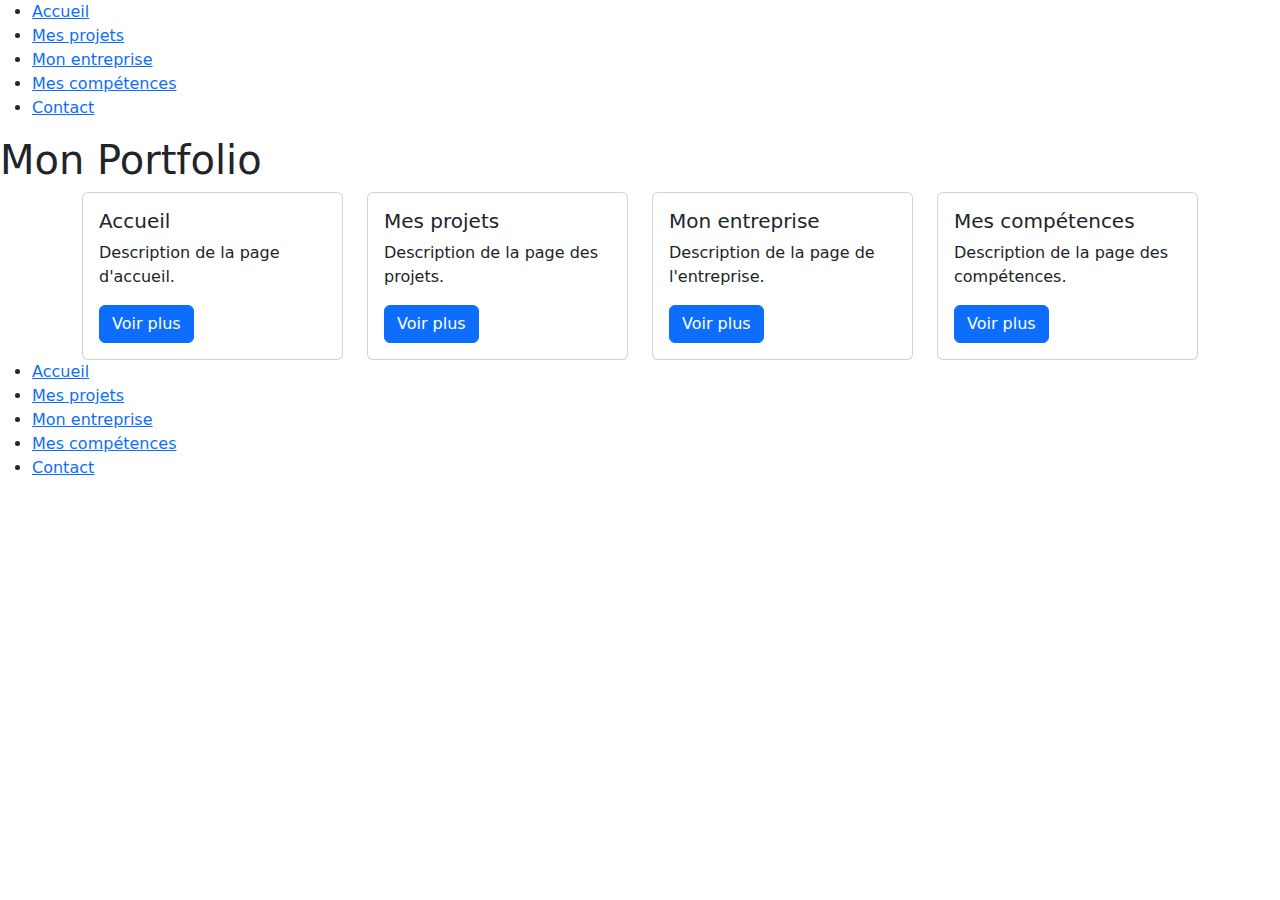
==== index.html @ 0dbc4275 "tentative publication" ====
<!DOCTYPE html>
<html lang="fr">
<head>
    <meta charset="UTF-8">
    <meta name="viewport" content="width=device-width, initial-scale=1.0">
    <link rel="stylesheet" href="../CSS/styles.css">
    <title>Mon Portfolio</title>
    <link href="https://stackpath.bootstrapcdn.com/bootstrap/5.0.0-beta3/css/bootstrap.min.css" rel="stylesheet">
</head>
<body>
    <header>
        <nav>
            <ul>
                <li><a href="index.html">Accueil</a></li>
                <li><a href="projets.html">Mes projets</a></li>
                <li><a href="entreprise.html">Mon entreprise</a></li>
                <li><a href="competences.html">Mes compétences</a></li>
                <li><a href="contact.html">Contact</a></li>
            </ul>
        </nav>
    </header>
    <main>
        <h1>Mon Portfolio</h1>
        <div class="container">
            <div class="row">
                <div class="col-md-6 col-lg-3">
                    <div class="card">
                        <div class="card-body">
                            <h5 class="card-title">Accueil</h5>
                            <p class="card-text">Description de la page d'accueil.</p>
                            <a href="index.html" class="btn btn-primary">Voir plus</a>
                        </div>
                    </div>
                </div>
                <div class="col-md-6 col-lg-3">
                    <div class="card">
                        <div class="card-body">
                            <h5 class="card-title">Mes projets</h5>
                            <p class="card-text">Description de la page des projets.</p>
                            <a href="projets.html" class="btn btn-primary">Voir plus</a>
                        </div>
                    </div>
                </div>
                <div class="col-md-6 col-lg-3">
                    <div class="card">
                        <div class="card-body">
                            <h5 class="card-title">Mon entreprise</h5>
                            <p class="card-text">Description de la page de l'entreprise.</p>
                            <a href="entreprise.html" class="btn btn-primary">Voir plus</a>
                        </div>
                    </div>
                </div>
                <div class="col-md-6 col-lg-3">
                    <div class="card">
                        <div class="card-body">
                            <h5 class="card-title">Mes compétences</h5>
                            <p class="card-text">Description de la page des compétences.</p>
                            <a href="competences.html" class="btn btn-primary">Voir plus</a>
                        </div>
                    </div>
                </div>
            </div>
        </div>
    </main>
    <footer>
        <nav>
            <ul>
                <li><a href="index.html">Accueil</a></li>
                <li><a href="projets.html">Mes projets</a></li>
                <li><a href="entreprise.html">Mon entreprise</a></li>
                <li><a href="competences.html">Mes compétences</a></li>
                <li><a href="contact.html">Contact</a></li>
            </ul>
        </nav>
    </footer>
    <!-- Ajout de Bootstrap 5.0 JS -->
    <script src="https://stackpath.bootstrapcdn.com/bootstrap/5.0.0-beta3/js/bootstrap.bundle.min.js"></script>
</body>
</html>
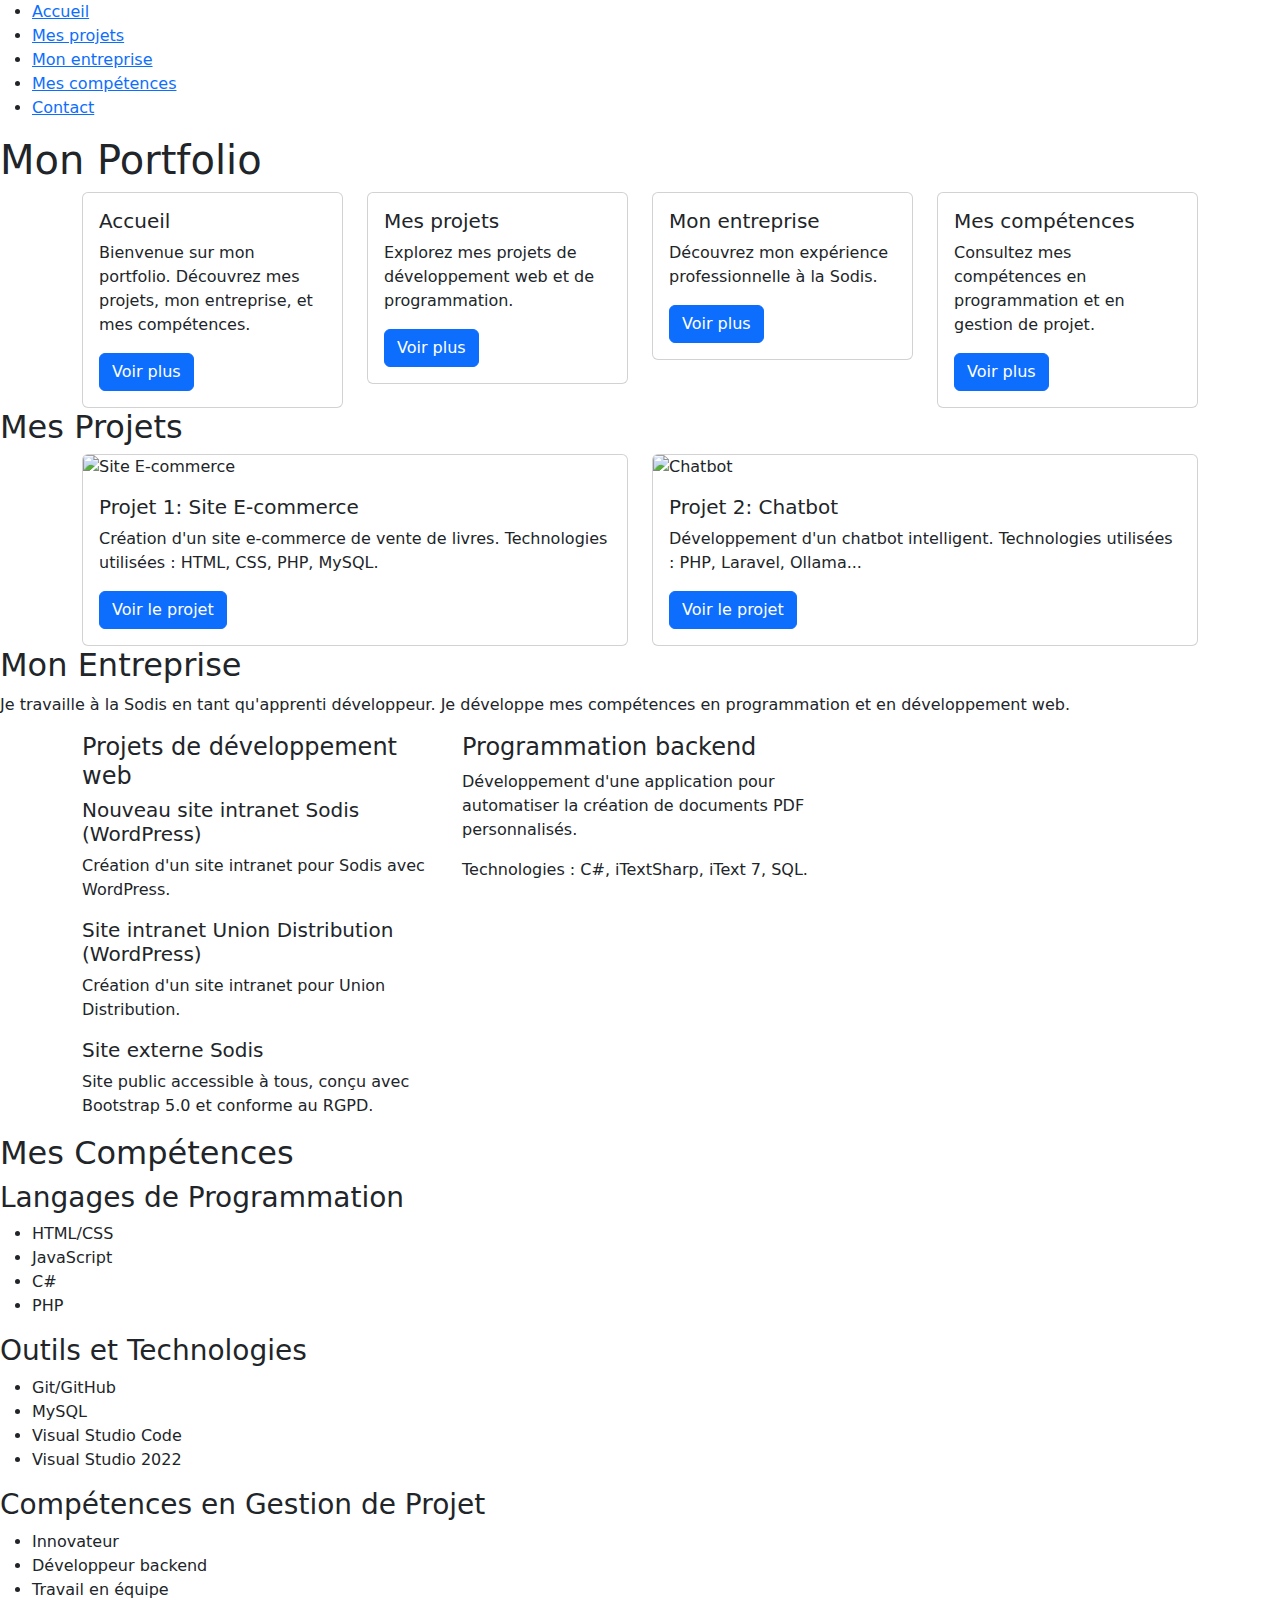
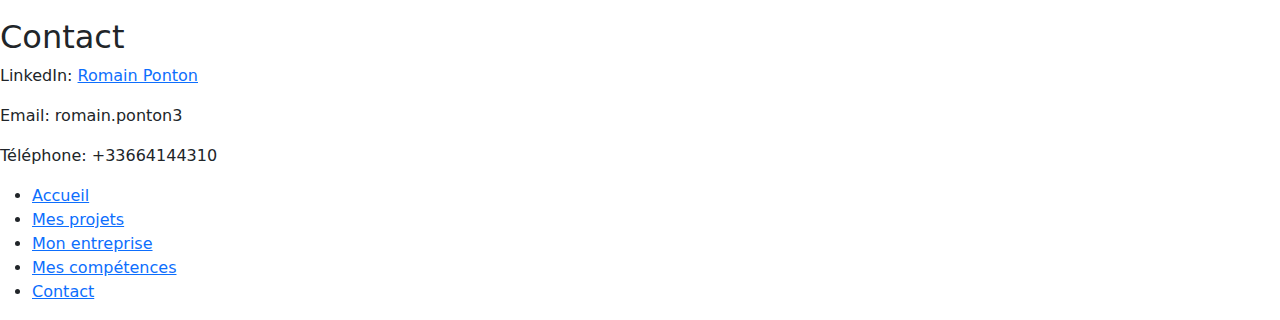
==== commit ddf15334: "index" ====
--- a/index.html
+++ b/index.html
@@ -3,23 +3,24 @@
 <head>
     <meta charset="UTF-8">
     <meta name="viewport" content="width=device-width, initial-scale=1.0">
-    <link rel="stylesheet" href="../CSS/styles.css">
     <title>Mon Portfolio</title>
+    <link rel="stylesheet" href="/portfolio.github.io/CSS/styles.css">
     <link href="https://stackpath.bootstrapcdn.com/bootstrap/5.0.0-beta3/css/bootstrap.min.css" rel="stylesheet">
 </head>
 <body>
     <header>
         <nav>
             <ul>
-                <li><a href="index.html">Accueil</a></li>
-                <li><a href="projets.html">Mes projets</a></li>
-                <li><a href="entreprise.html">Mon entreprise</a></li>
-                <li><a href="competences.html">Mes compétences</a></li>
-                <li><a href="contact.html">Contact</a></li>
+                <li><a href="#accueil">Accueil</a></li>
+                <li><a href="#projets">Mes projets</a></li>
+                <li><a href="#entreprise">Mon entreprise</a></li>
+                <li><a href="#competences">Mes compétences</a></li>
+                <li><a href="#contact">Contact</a></li>
             </ul>
         </nav>
     </header>
     <main>
+        <section class="accueil">
         <h1>Mon Portfolio</h1>
         <div class="container">
             <div class="row">
@@ -27,7 +28,7 @@
                     <div class="card">
                         <div class="card-body">
                             <h5 class="card-title">Accueil</h5>
-                            <p class="card-text">Description de la page d'accueil.</p>
+                            <p class="card-text">Bienvenue sur mon portfolio. Découvrez mes projets, mon entreprise, et mes compétences.</p>
                             <a href="index.html" class="btn btn-primary">Voir plus</a>
                         </div>
                     </div>
@@ -36,8 +37,8 @@
                     <div class="card">
                         <div class="card-body">
                             <h5 class="card-title">Mes projets</h5>
-                            <p class="card-text">Description de la page des projets.</p>
-                            <a href="projets.html" class="btn btn-primary">Voir plus</a>
+                            <p class="card-text">Explorez mes projets de développement web et de programmation.</p>
+                            <a href="HTML/projets.html" class="btn btn-primary">Voir plus</a>
                         </div>
                     </div>
                 </div>
@@ -45,8 +46,8 @@
                     <div class="card">
                         <div class="card-body">
                             <h5 class="card-title">Mon entreprise</h5>
-                            <p class="card-text">Description de la page de l'entreprise.</p>
-                            <a href="entreprise.html" class="btn btn-primary">Voir plus</a>
+                            <p class="card-text">Découvrez mon expérience professionnelle à la Sodis.</p>
+                            <a href="HTML/entreprise.html" class="btn btn-primary">Voir plus</a>
                         </div>
                     </div>
                 </div>
@@ -54,26 +55,113 @@
                     <div class="card">
                         <div class="card-body">
                             <h5 class="card-title">Mes compétences</h5>
-                            <p class="card-text">Description de la page des compétences.</p>
-                            <a href="competences.html" class="btn btn-primary">Voir plus</a>
+                            <p class="card-text">Consultez mes compétences en programmation et en gestion de projet.</p>
+                            <a href="HTML/competences.html" class="btn btn-primary">Voir plus</a>
                         </div>
                     </div>
                 </div>
             </div>
         </div>
+    </section>
+        <section class="projets">
+            <h2>Mes Projets</h2>
+            <div class="container">
+                <div class="row row-cols-1 row-cols-md-2 g-4">
+                    <div class="col">
+                        <div class="card h-100 small-card">
+                            <img src="../images/Projet1.jpg" class="card-img-top" alt="Site E-commerce">
+                            <div class="card-body">
+                                <h5 class="card-title">Projet 1: Site E-commerce</h5>
+                                <p class="card-text">Création d'un site e-commerce de vente de livres. Technologies utilisées : HTML, CSS, PHP, MySQL.</p>
+                                <a href="https://github.com/romain-ponton/Site-e-commerce-BTS-SIO.git" class="btn btn-primary">Voir le projet</a>
+                            </div>
+                        </div>
+                    </div>
+                    <div class="col">
+                        <div class="card h-100 small-card">
+                            <img src="../images/Projet2.jpg" class="card-img-top" alt="Chatbot">
+                            <div class="card-body">
+                                <h5 class="card-title">Projet 2: Chatbot</h5>
+                                <p class="card-text">Développement d'un chatbot intelligent. Technologies utilisées : PHP, Laravel, Ollama...</p>
+                                <a href="https://github.com/romain-ponton/chatbot.git" class="btn btn-primary">Voir le projet</a>
+                            </div>
+                        </div>
+                    </div>
+                </div>
+            </div>
+        </section>
+
+        <section class="entreprise">
+            <h2>Mon Entreprise</h2>
+            <p>Je travaille à la Sodis en tant qu'apprenti développeur. Je développe mes compétences en programmation et en développement web.</p>
+            <div class="container">
+                <div class="row">
+                    <div class="col-sm-12 col-lg-4">
+                        <h4>Projets de développement web</h4>
+                        <h5>Nouveau site intranet Sodis (WordPress)</h5>
+                        <p>Création d'un site intranet pour Sodis avec WordPress.</p>
+                        <h5>Site intranet Union Distribution (WordPress)</h5>
+                        <p>Création d'un site intranet pour Union Distribution.</p>
+                        <h5>Site externe Sodis</h5>
+                        <p>Site public accessible à tous, conçu avec Bootstrap 5.0 et conforme au RGPD.</p>
+                    </div>
+                    <div class="col-sm-12 col-lg-4">
+                        <h4>Programmation backend</h4>
+                        <p>Développement d'une application pour automatiser la création de documents PDF personnalisés.</p>
+                        <p>Technologies : C#, iTextSharp, iText 7, SQL.</p>
+                    </div>
+                </div>
+            </div>
+        </section>
+
+        <section class="compétences">
+            <h2>Mes Compétences</h2>
+            <section>
+                <h3>Langages de Programmation</h3>
+                <ul>
+                    <li>HTML/CSS</li>
+                    <li>JavaScript</li>
+                    <li>C#</li>
+                    <li>PHP</li>
+                </ul>
+            </section>
+            <section>
+                <h3>Outils et Technologies</h3>
+                <ul>
+                    <li>Git/GitHub</li>
+                    <li>MySQL</li>
+                    <li>Visual Studio Code</li>
+                    <li>Visual Studio 2022</li>
+                </ul>
+            </section>
+            <section>
+                <h3>Compétences en Gestion de Projet</h3>
+                <ul>
+                    <li>Innovateur</li>
+                    <li>Développeur backend</li>
+                    <li>Travail en équipe</li>
+                </ul>
+            </section>
+        </section>
+
+        <section class="contact">
+            <h2>Contact</h2>
+            <p>LinkedIn: <a href="https://www.linkedin.com/in/romain-ponton/">Romain Ponton</a></p>
+            <p>Email: romain.ponton3</p>
+            <p>Téléphone: +33664144310</p>
+        </section>
     </main>
     <footer>
         <nav>
             <ul>
-                <li><a href="index.html">Accueil</a></li>
-                <li><a href="projets.html">Mes projets</a></li>
-                <li><a href="entreprise.html">Mon entreprise</a></li>
-                <li><a href="competences.html">Mes compétences</a></li>
-                <li><a href="contact.html">Contact</a></li>
+                <li><a href="#accueil">Accueil</a></li>
+                <li><a href="#projets">Mes projets</a></li>
+                <li><a href="#entreprise">Mon entreprise</a></li>
+                <li><a href="#competences">Mes compétences</a></li>
+                <li><a href="#contact">Contact</a></li>
             </ul>
         </nav>
     </footer>
-    <!-- Ajout de Bootstrap 5.0 JS -->
     <script src="https://stackpath.bootstrapcdn.com/bootstrap/5.0.0-beta3/js/bootstrap.bundle.min.js"></script>
 </body>
 </html>
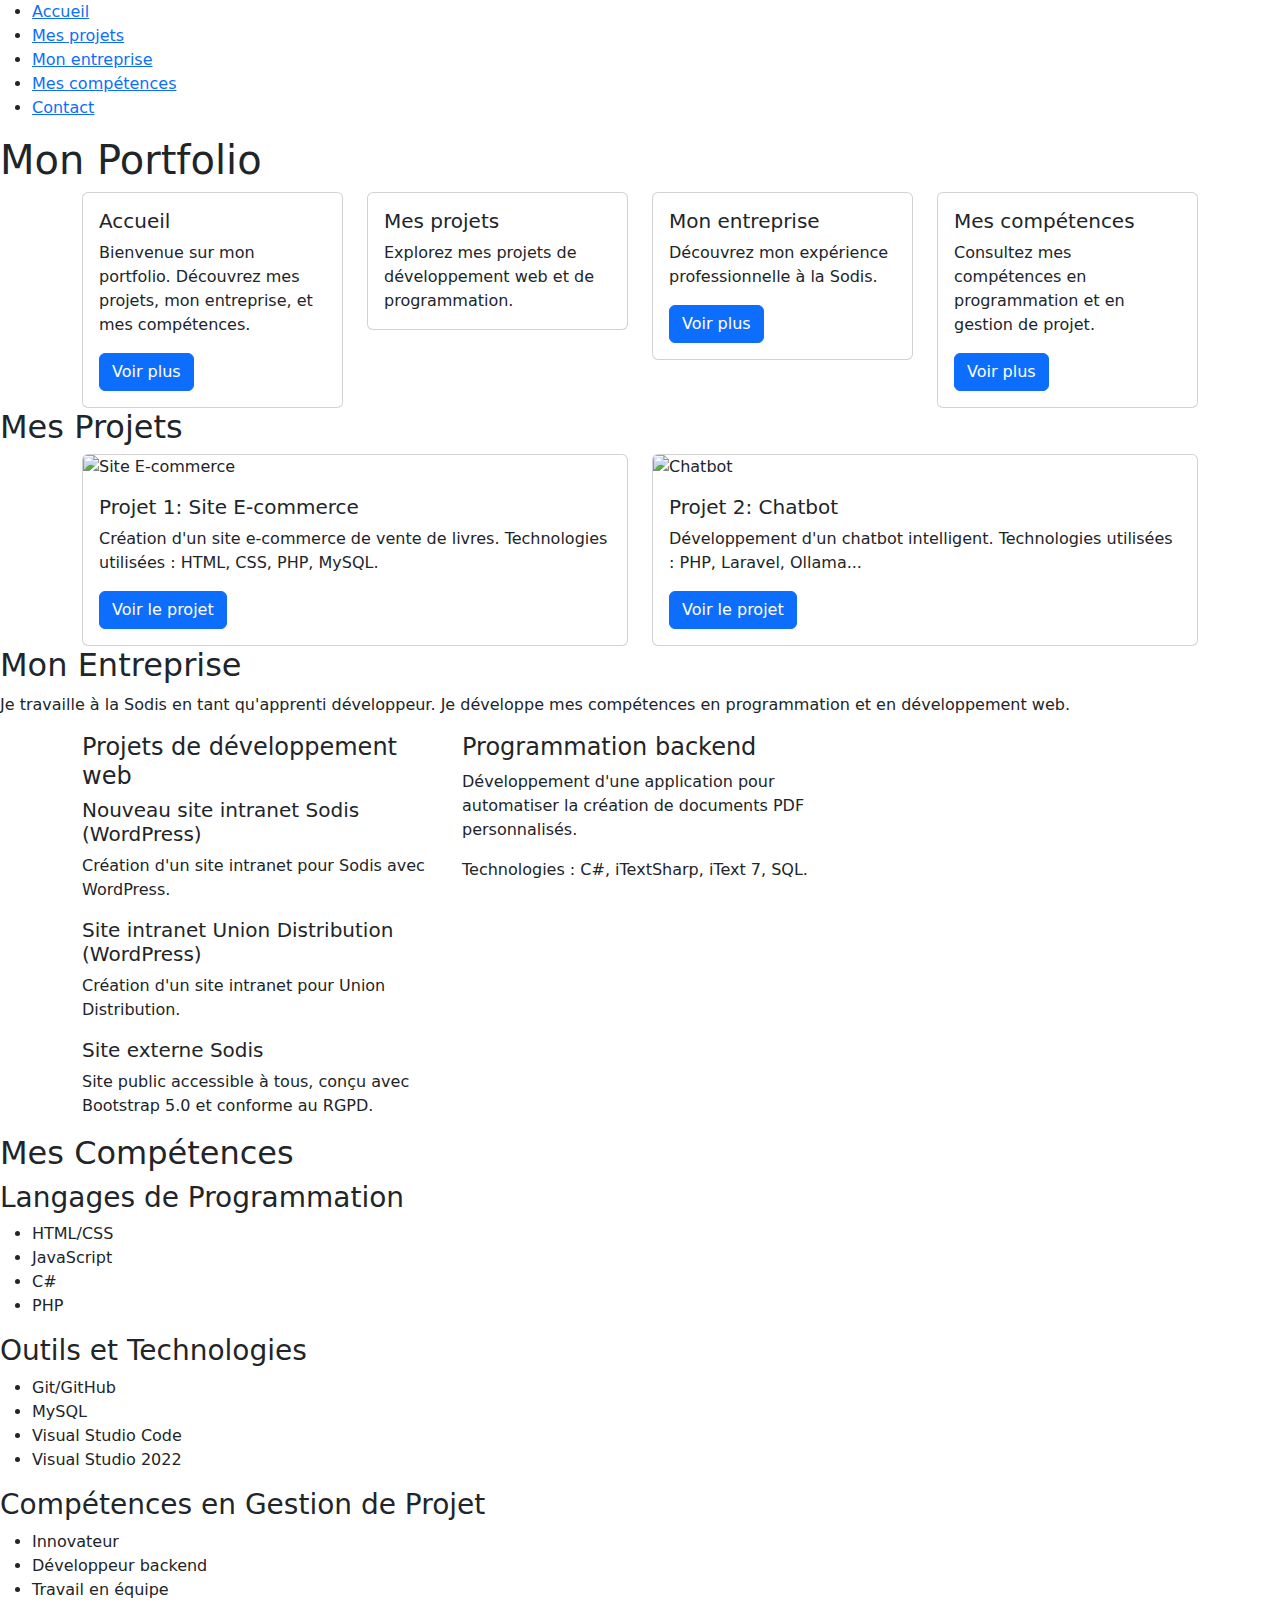
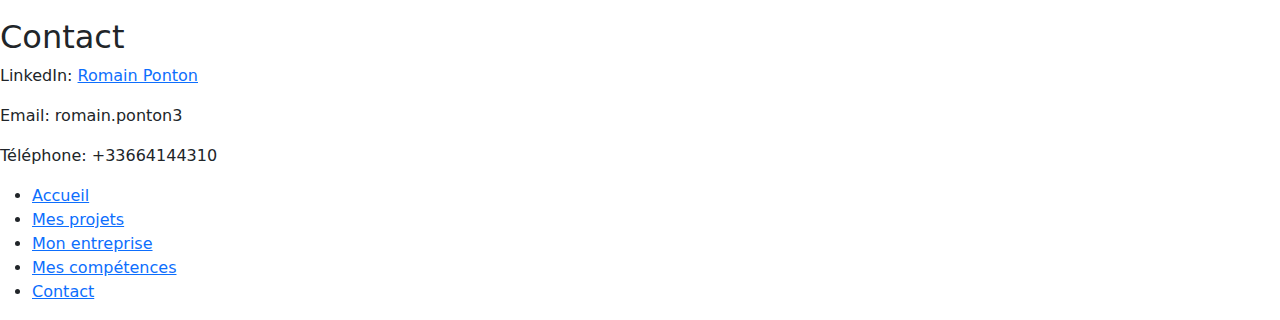
==== commit fb63c4fe: "Bootstrap" ====
--- a/index.html
+++ b/index.html
@@ -4,8 +4,8 @@
     <meta charset="UTF-8">
     <meta name="viewport" content="width=device-width, initial-scale=1.0">
     <title>Mon Portfolio</title>
-    <link rel="stylesheet" href="/portfolio.github.io/CSS/styles.css">
-    <link href="https://stackpath.bootstrapcdn.com/bootstrap/5.0.0-beta3/css/bootstrap.min.css" rel="stylesheet">
+    <link href="	https://cdn.jsdelivr.net/npm/bootstrap@5.3.3/dist/css/bootstrap.min.css" rel="stylesheet">
+    <link href="src/CSS/style.css" rel="stylesheet">
 </head>
 <body>
     <header>
@@ -20,7 +20,7 @@
         </nav>
     </header>
     <main>
-        <section class="accueil">
+        <section id="#accueil">
         <h1>Mon Portfolio</h1>
         <div class="container">
             <div class="row">
@@ -38,8 +38,7 @@
                         <div class="card-body">
                             <h5 class="card-title">Mes projets</h5>
                             <p class="card-text">Explorez mes projets de développement web et de programmation.</p>
-                            <a href="HTML/projets.html" class="btn btn-primary">Voir plus</a>
-                        </div>
+                            </div>
                     </div>
                 </div>
                 <div class="col-md-6 col-lg-3">
@@ -63,7 +62,7 @@
             </div>
         </div>
     </section>
-        <section class="projets">
+        <section id="#projets">
             <h2>Mes Projets</h2>
             <div class="container">
                 <div class="row row-cols-1 row-cols-md-2 g-4">
@@ -91,7 +90,7 @@
             </div>
         </section>
 
-        <section class="entreprise">
+        <section id="#entreprise">
             <h2>Mon Entreprise</h2>
             <p>Je travaille à la Sodis en tant qu'apprenti développeur. Je développe mes compétences en programmation et en développement web.</p>
             <div class="container">
@@ -114,7 +113,7 @@
             </div>
         </section>
 
-        <section class="compétences">
+        <section id="#compétences">
             <h2>Mes Compétences</h2>
             <section>
                 <h3>Langages de Programmation</h3>
@@ -134,7 +133,7 @@
                     <li>Visual Studio 2022</li>
                 </ul>
             </section>
-            <section>
+            <section id="competences">
                 <h3>Compétences en Gestion de Projet</h3>
                 <ul>
                     <li>Innovateur</li>
@@ -144,7 +143,7 @@
             </section>
         </section>
 
-        <section class="contact">
+        <section id="#contact">
             <h2>Contact</h2>
             <p>LinkedIn: <a href="https://www.linkedin.com/in/romain-ponton/">Romain Ponton</a></p>
             <p>Email: romain.ponton3</p>
@@ -162,6 +161,6 @@
             </ul>
         </nav>
     </footer>
-    <script src="https://stackpath.bootstrapcdn.com/bootstrap/5.0.0-beta3/js/bootstrap.bundle.min.js"></script>
+    <script src="https://cdn.jsdelivr.net/npm/bootstrap@5.3.3/dist/js/bootstrap.bundle.min.js"></script>
 </body>
 </html>
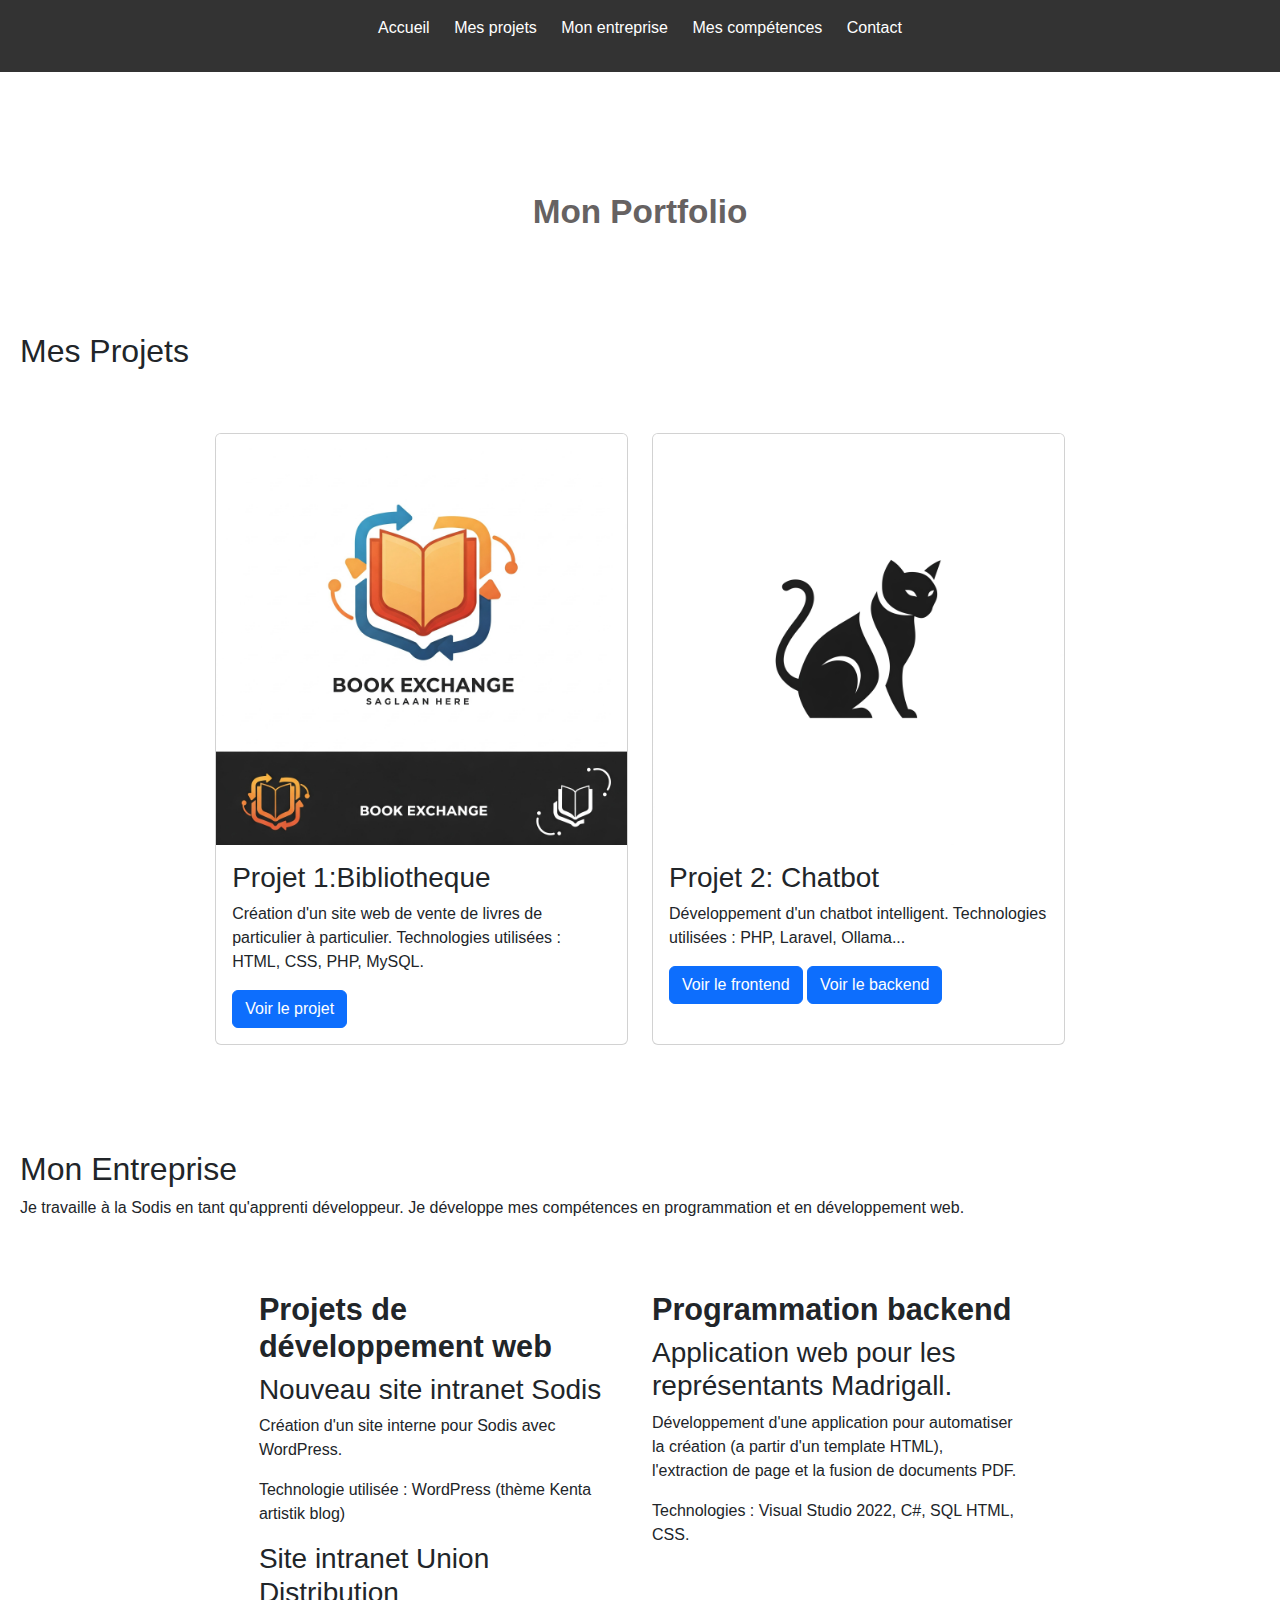
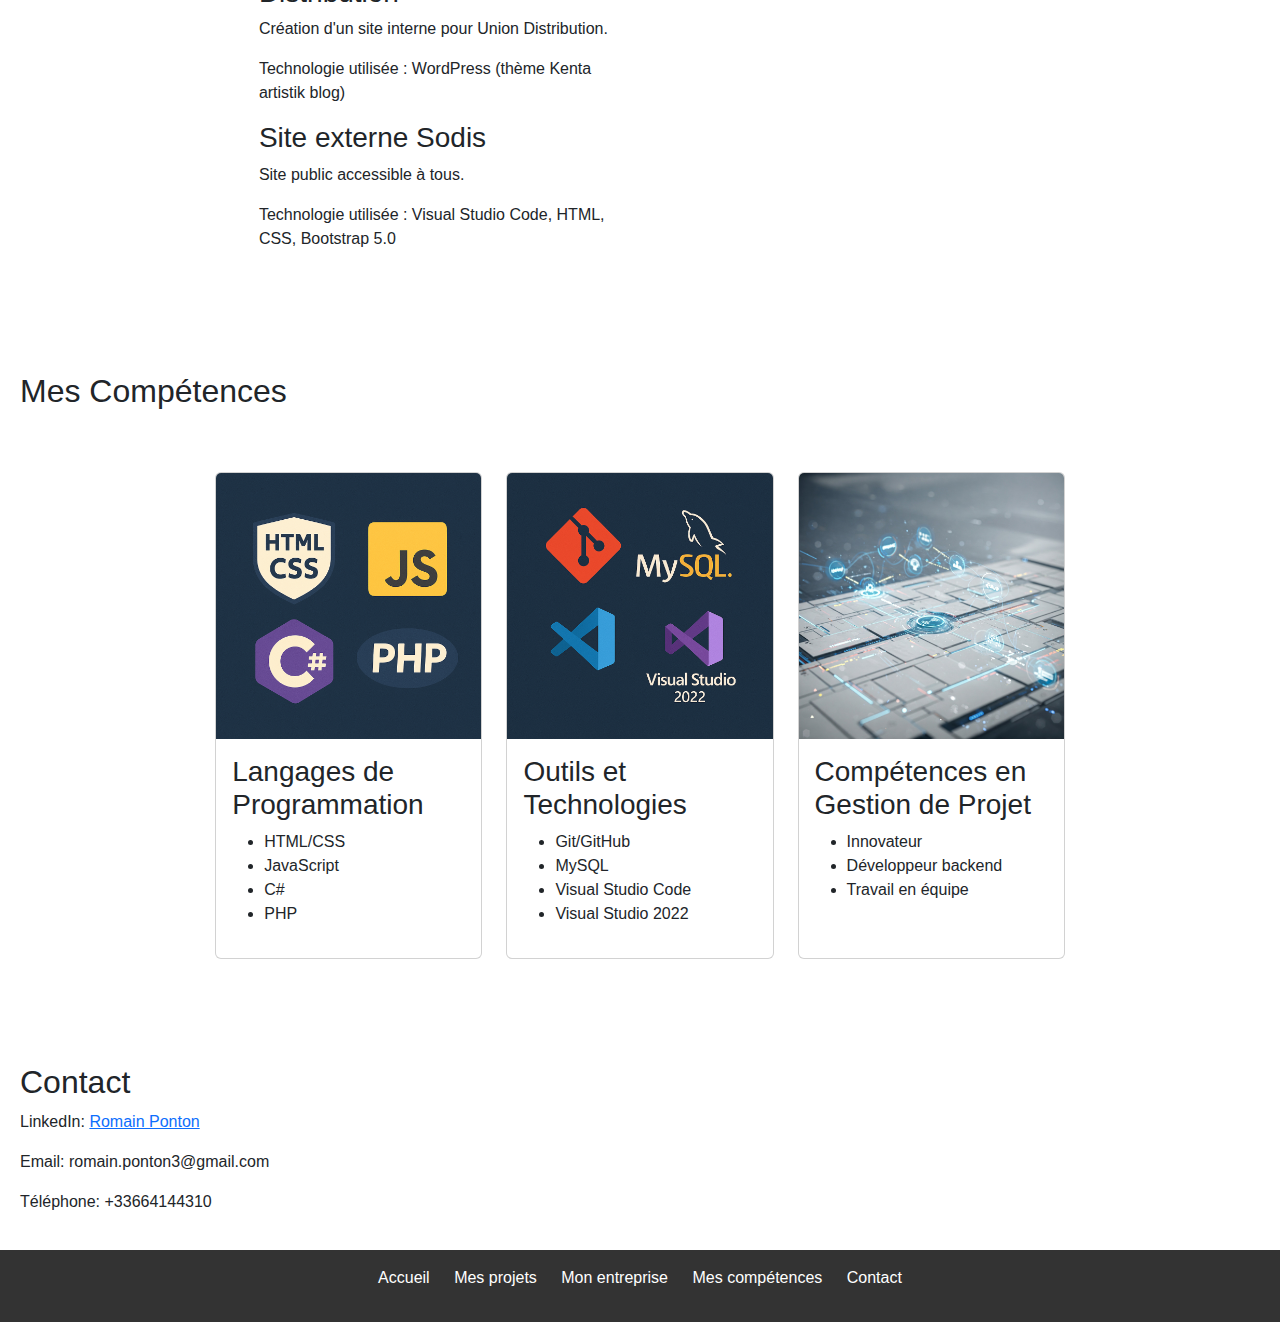
==== commit 56aac450: "formations des cards" ====
--- a/index.html
+++ b/index.html
@@ -4,85 +4,49 @@
     <meta charset="UTF-8">
     <meta name="viewport" content="width=device-width, initial-scale=1.0">
     <title>Mon Portfolio</title>
-    <link href="	https://cdn.jsdelivr.net/npm/bootstrap@5.3.3/dist/css/bootstrap.min.css" rel="stylesheet">
-    <link href="src/CSS/style.css" rel="stylesheet">
+    <link href="https://cdn.jsdelivr.net/npm/bootstrap@5.3.3/dist/css/bootstrap.min.css" rel="stylesheet">
+    <link href="src/CSS/styles.css" rel="stylesheet">
 </head>
 <body>
     <header>
-        <nav>
-            <ul>
-                <li><a href="#accueil">Accueil</a></li>
-                <li><a href="#projets">Mes projets</a></li>
-                <li><a href="#entreprise">Mon entreprise</a></li>
-                <li><a href="#competences">Mes compétences</a></li>
-                <li><a href="#contact">Contact</a></li>
-            </ul>
-        </nav>
+    <nav>
+        <ul>
+            <li><a href="#accueil">Accueil</a></li>
+            <li><a href="#projets">Mes projets</a></li>
+            <li><a href="#entreprise">Mon entreprise</a></li>
+            <li><a href="#competences">Mes compétences</a></li>
+            <li><a href="#contact">Contact</a></li>
+        </ul>
+    </nav>
     </header>
     <main>
-        <section id="#accueil">
+        <section id="accueil">
         <h1>Mon Portfolio</h1>
-        <div class="container">
-            <div class="row">
-                <div class="col-md-6 col-lg-3">
-                    <div class="card">
-                        <div class="card-body">
-                            <h5 class="card-title">Accueil</h5>
-                            <p class="card-text">Bienvenue sur mon portfolio. Découvrez mes projets, mon entreprise, et mes compétences.</p>
-                            <a href="index.html" class="btn btn-primary">Voir plus</a>
-                        </div>
-                    </div>
-                </div>
-                <div class="col-md-6 col-lg-3">
-                    <div class="card">
-                        <div class="card-body">
-                            <h5 class="card-title">Mes projets</h5>
-                            <p class="card-text">Explorez mes projets de développement web et de programmation.</p>
-                            </div>
-                    </div>
-                </div>
-                <div class="col-md-6 col-lg-3">
-                    <div class="card">
-                        <div class="card-body">
-                            <h5 class="card-title">Mon entreprise</h5>
-                            <p class="card-text">Découvrez mon expérience professionnelle à la Sodis.</p>
-                            <a href="HTML/entreprise.html" class="btn btn-primary">Voir plus</a>
-                        </div>
-                    </div>
-                </div>
-                <div class="col-md-6 col-lg-3">
-                    <div class="card">
-                        <div class="card-body">
-                            <h5 class="card-title">Mes compétences</h5>
-                            <p class="card-text">Consultez mes compétences en programmation et en gestion de projet.</p>
-                            <a href="HTML/competences.html" class="btn btn-primary">Voir plus</a>
-                        </div>
-                    </div>
-                </div>
-            </div>
-        </div>
+       
+       
     </section>
-        <section id="#projets">
+        <section id="projets">
             <h2>Mes Projets</h2>
             <div class="container">
                 <div class="row row-cols-1 row-cols-md-2 g-4">
                     <div class="col">
                         <div class="card h-100 small-card">
-                            <img src="../images/Projet1.jpg" class="card-img-top" alt="Site E-commerce">
+                            <img src="src/images/Projet1.jpg" class="card-img-top" alt="Bibliothèque">
                             <div class="card-body">
-                                <h5 class="card-title">Projet 1: Site E-commerce</h5>
-                                <p class="card-text">Création d'un site e-commerce de vente de livres. Technologies utilisées : HTML, CSS, PHP, MySQL.</p>
-                                <a href="https://github.com/romain-ponton/Site-e-commerce-BTS-SIO.git" class="btn btn-primary">Voir le projet</a>
+                                <h5 class="card-title">Projet 1:Bibliotheque</h5>
+                                <p class="card-text">Création d'un site web de vente de livres de particulier à particulier. Technologies utilisées : HTML, CSS, PHP, MySQL.</p>
+                                <a href="https://github.com/romain-ponton/Bibliotheque.git" class="btn btn-primary">Voir le projet</a>
                             </div>
                         </div>
                     </div>
                     <div class="col">
                         <div class="card h-100 small-card">
-                            <img src="../images/Projet2.jpg" class="card-img-top" alt="Chatbot">
+                            <img src="src/images/Projet2.jpg" class="card-img-top" alt="Chatbot">
                             <div class="card-body">
                                 <h5 class="card-title">Projet 2: Chatbot</h5>
                                 <p class="card-text">Développement d'un chatbot intelligent. Technologies utilisées : PHP, Laravel, Ollama...</p>
-                                <a href="https://github.com/romain-ponton/chatbot.git" class="btn btn-primary">Voir le projet</a>
+                                <a href="https://github.com/romain-ponton/chatbotsiofrontend.git" class="btn btn-primary">Voir le frontend</a>
+                                <a href="https://github.com/romain-ponton/chatbotsiobackend.git" class="btn btn-primary">Voir le backend</a>
                             </div>
                         </div>
                     </div>
@@ -90,32 +54,41 @@
             </div>
         </section>
 
-        <section id="#entreprise">
+        <section id="entreprise">
             <h2>Mon Entreprise</h2>
             <p>Je travaille à la Sodis en tant qu'apprenti développeur. Je développe mes compétences en programmation et en développement web.</p>
             <div class="container">
                 <div class="row">
-                    <div class="col-sm-12 col-lg-4">
+                    <div class="col-sm-12 col-lg-5">
                         <h4>Projets de développement web</h4>
-                        <h5>Nouveau site intranet Sodis (WordPress)</h5>
-                        <p>Création d'un site intranet pour Sodis avec WordPress.</p>
-                        <h5>Site intranet Union Distribution (WordPress)</h5>
-                        <p>Création d'un site intranet pour Union Distribution.</p>
+                        <h5>Nouveau site intranet Sodis</h5>
+                        <p>Création d'un site interne pour Sodis avec WordPress.</p>
+                        <p>Technologie utilisée : WordPress (thème Kenta artistik blog)</p>
+                        <h5>Site intranet Union Distribution</h5>
+                        <p>Création d'un site interne pour Union Distribution.</p>
+                        <p>Technologie utilisée : WordPress (thème Kenta artistik blog)</p>
                         <h5>Site externe Sodis</h5>
-                        <p>Site public accessible à tous, conçu avec Bootstrap 5.0 et conforme au RGPD.</p>
+                        <p>Site public accessible à tous.</p>
+                        <p>Technologie utilisée : Visual Studio Code, HTML, CSS, Bootstrap 5.0</p>
                     </div>
-                    <div class="col-sm-12 col-lg-4">
+                    <div class="col-sm-12 col-lg-5">
                         <h4>Programmation backend</h4>
-                        <p>Développement d'une application pour automatiser la création de documents PDF personnalisés.</p>
-                        <p>Technologies : C#, iTextSharp, iText 7, SQL.</p>
+                        <h5>Application web pour les représentants Madrigall.</h5>
+                        <p>Développement d'une application pour automatiser la création (a partir d'un template HTML), l'extraction de page et la fusion de documents PDF.</p>
+                        <p>Technologies : Visual Studio 2022, C#, SQL HTML, CSS. </p>
                     </div>
                 </div>
             </div>
         </section>
 
-        <section id="#compétences">
+        <section id="compétences">
             <h2>Mes Compétences</h2>
-            <section>
+            <div class="container">
+                <div class="row row-cols-1 row-cols-md-3 g-4">
+                    <div class="col">
+            <div class="card h-100 small-card">
+                <img src="src/images/competences-1.png" class="card-img-top" alt="Compétences">
+                <div class="card-body">
                 <h3>Langages de Programmation</h3>
                 <ul>
                     <li>HTML/CSS</li>
@@ -123,8 +96,13 @@
                     <li>C#</li>
                     <li>PHP</li>
                 </ul>
-            </section>
-            <section>
+                </div>
+                </div>
+                </div>
+                <div class="col">
+                <div class="card h-100 small-card">
+                    <img src="src/images/competences-2.png" class="card-img-top" alt="Compétences">
+                    <div class="card-body">
                 <h3>Outils et Technologies</h3>
                 <ul>
                     <li>Git/GitHub</li>
@@ -132,21 +110,28 @@
                     <li>Visual Studio Code</li>
                     <li>Visual Studio 2022</li>
                 </ul>
-            </section>
-            <section id="competences">
+            </div>
+        </div>
+        </div>
+        <div class="col">
+        <div class="card h-100 small-card">
+            <img src="src/images/competences-3.jpg" class="card-img-top" alt="Compétences">
+            <div class="card-body">
                 <h3>Compétences en Gestion de Projet</h3>
                 <ul>
                     <li>Innovateur</li>
                     <li>Développeur backend</li>
                     <li>Travail en équipe</li>
                 </ul>
-            </section>
+            </div>
+        </div>
+        </div>
         </section>
 
-        <section id="#contact">
+        <section id="contact">
             <h2>Contact</h2>
             <p>LinkedIn: <a href="https://www.linkedin.com/in/romain-ponton/">Romain Ponton</a></p>
-            <p>Email: romain.ponton3</p>
+            <p>Email: romain.ponton3@gmail.com</p>
             <p>Téléphone: +33664144310</p>
         </section>
     </main>
--- a/src/CSS/styles.css
+++ b/src/CSS/styles.css
@@ -0,0 +1,82 @@
+body {
+    font-family: Arial, sans-serif;
+    margin: 0;
+    padding: 0;
+}
+
+header, footer {
+    background-color: #333;
+    color: white;
+    text-align: center;
+    padding: 1em 0;
+}
+
+nav ul {
+    list-style: none;
+    padding: 0;
+}
+
+nav ul li {
+    display: inline;
+    margin: 0 10px;
+}
+
+nav ul li a {
+    color: white;
+    text-decoration: none;
+}
+
+main {
+    padding: 20px;
+}
+
+main h1 {
+    background-image: url('../images/accueil.png');
+    background-size: cover;
+    color: rgb(102, 98, 98);
+    padding: 50px;
+    margin: 20px;
+    font-size: 25pt;
+    font-weight: bold;
+    text-align: center;
+}
+main h4 {
+    font-size: 23pt;
+    font-weight: bold;
+}
+
+main h5 {
+    font-size: 21pt;
+}
+
+main h6 {
+    font-size: 19pt;
+}
+
+.card-img-top {
+    max-width: 450px;
+    max-height: 550px;
+}
+
+.col-lg-4 {
+    justify-content: center;
+    grid-auto-columns: auto;
+    width: 100%;
+    }
+.row{
+    display: flex;
+    justify-content: center;
+    padding: 5%;
+    width: 90%;
+    }
+.container {
+        display: flex;
+        justify-content: center;
+        width: 90%;
+    }
+    main section {
+        margin-top : 50px
+    }
+    .col-lg-5 {       
+        width: 45%;
+   }
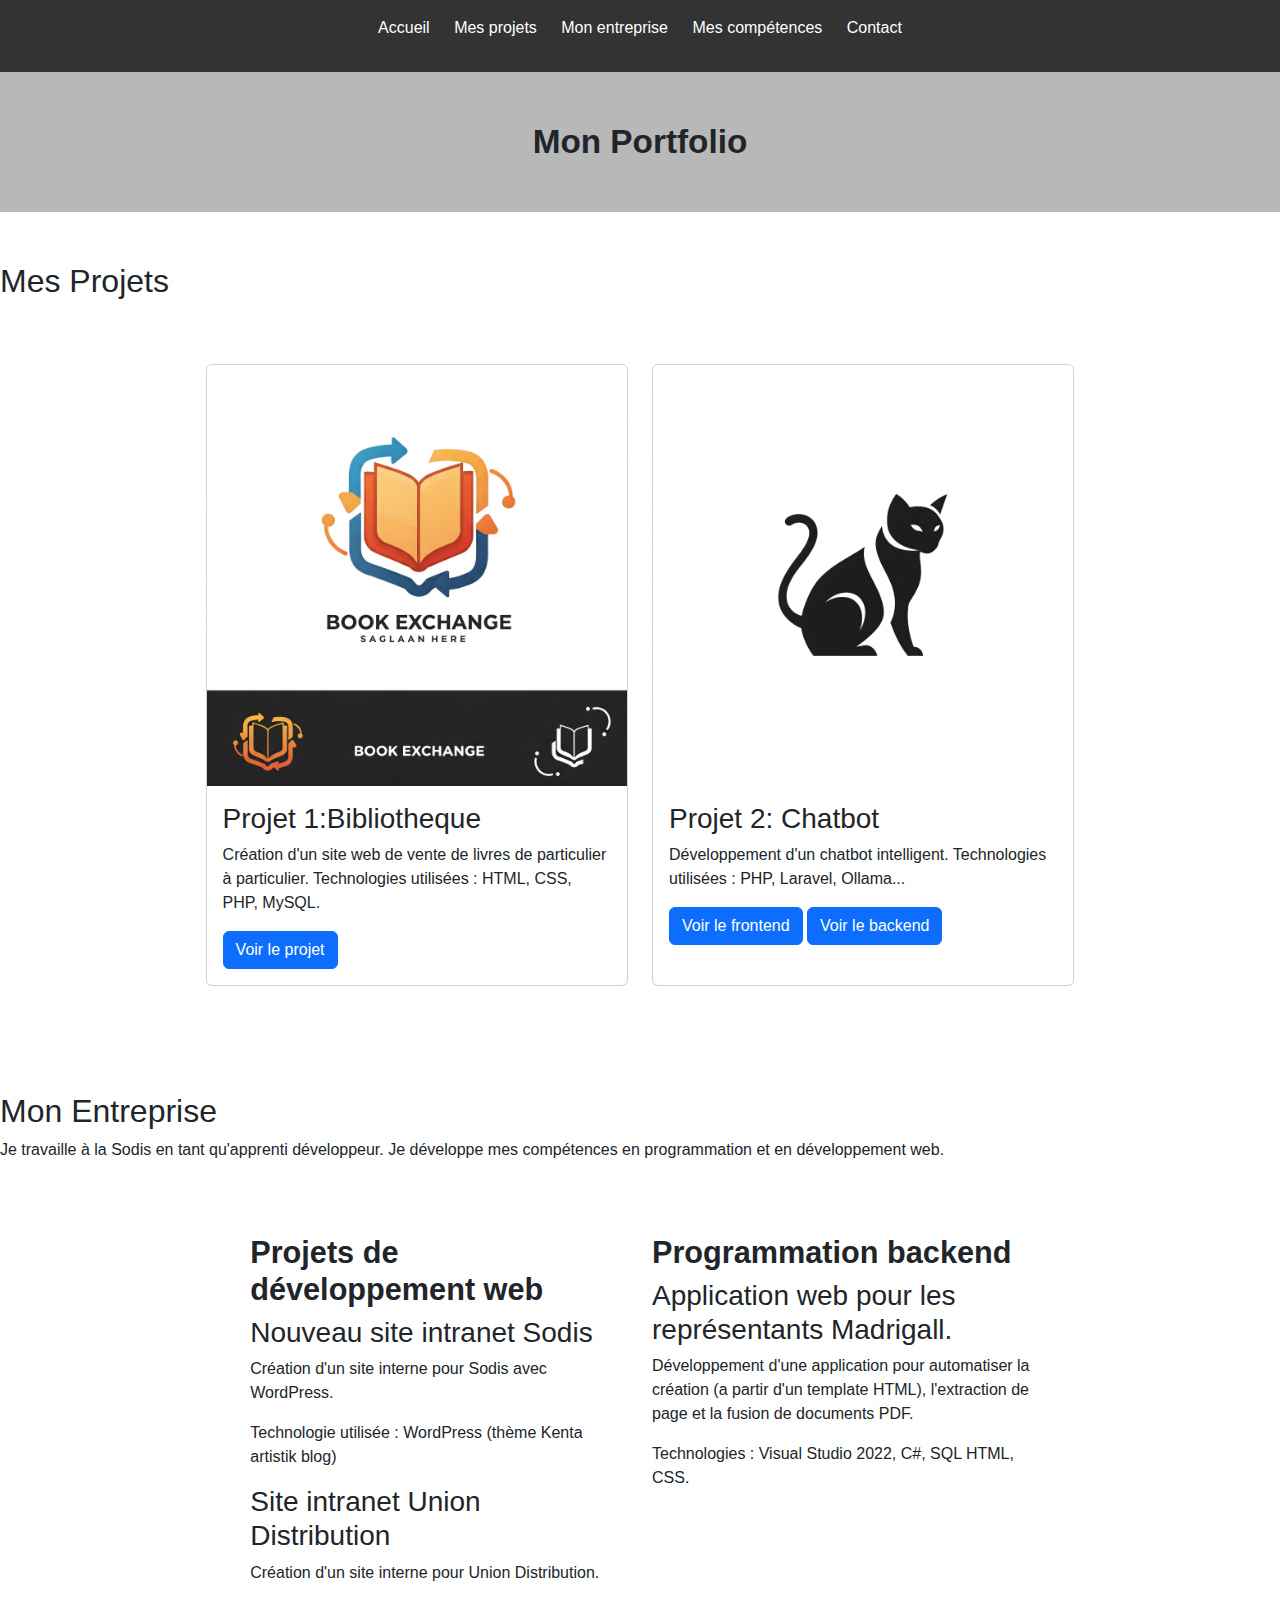
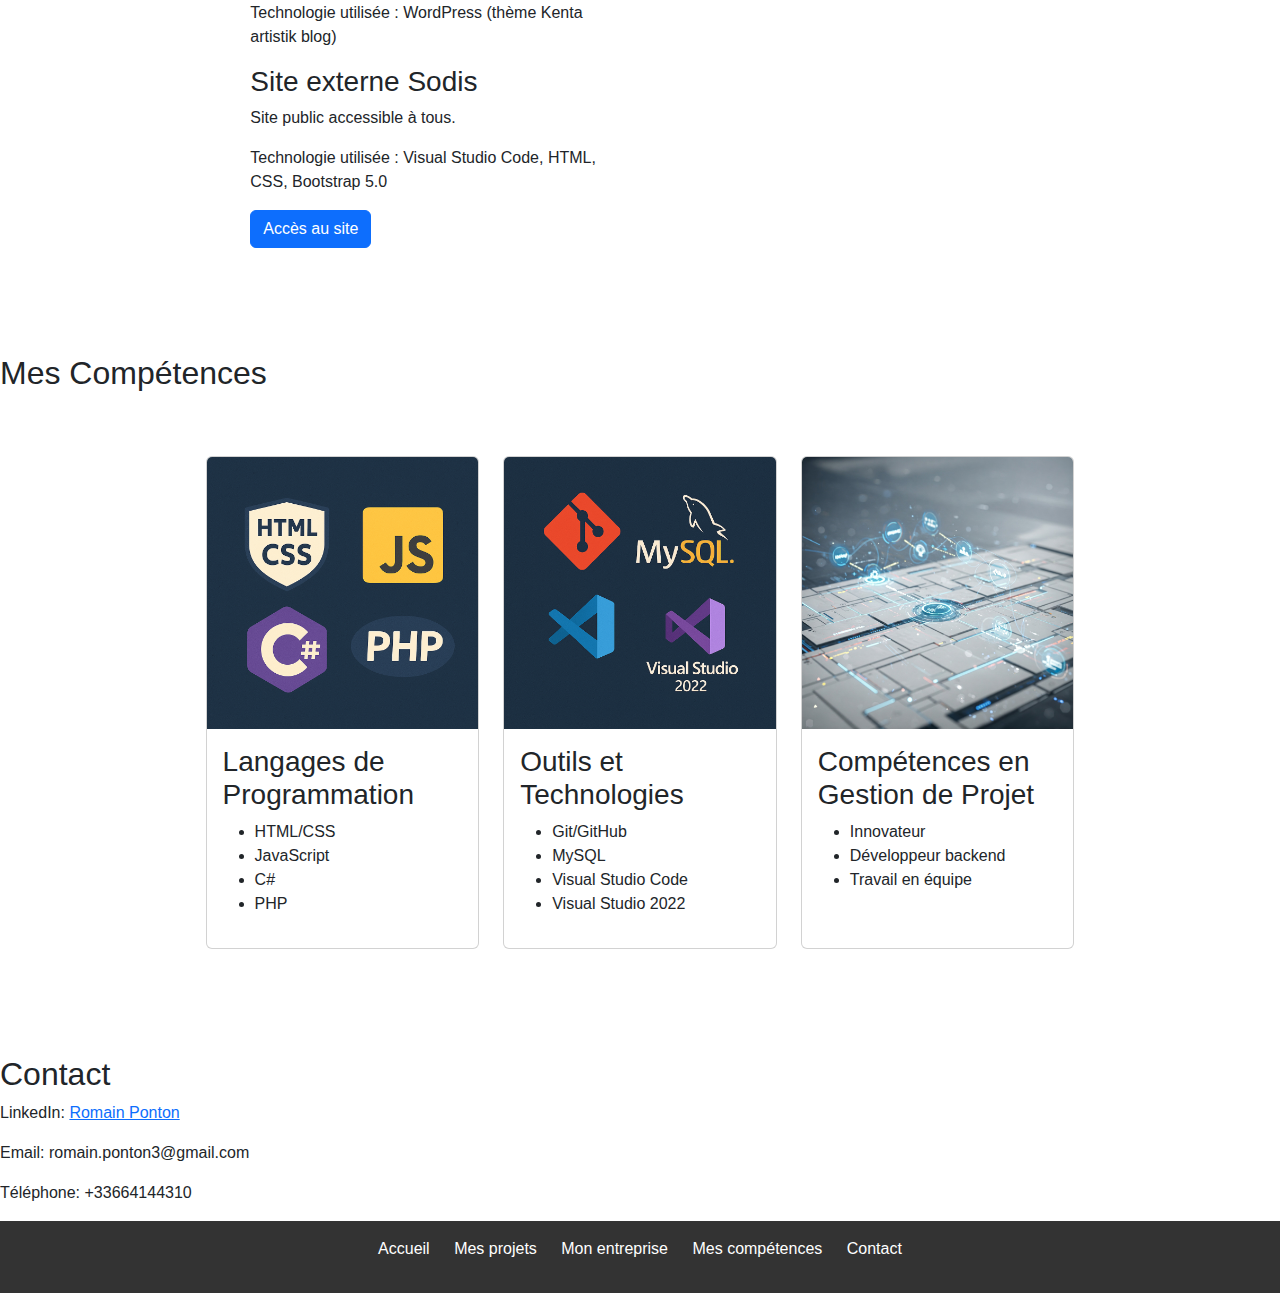
==== commit 6fe1b216: "style" ====
--- a/index.html
+++ b/index.html
@@ -20,7 +20,7 @@
     </nav>
     </header>
     <main>
-        <section id="accueil">
+        <section id="accueil" style="margin-top: 0px;">
         <h1>Mon Portfolio</h1>
        
        
@@ -70,6 +70,7 @@
                         <h5>Site externe Sodis</h5>
                         <p>Site public accessible à tous.</p>
                         <p>Technologie utilisée : Visual Studio Code, HTML, CSS, Bootstrap 5.0</p>
+                        <a href="https://www.sodis.fr/" class="btn btn-primary">Accès au site</a>
                     </div>
                     <div class="col-sm-12 col-lg-5">
                         <h4>Programmation backend</h4>
--- a/src/CSS/styles.css
+++ b/src/CSS/styles.css
@@ -26,16 +26,11 @@
     text-decoration: none;
 }
 
-main {
-    padding: 20px;
-}
-
-main h1 {
-    background-image: url('../images/accueil.png');
+main section h1 {
     background-size: cover;
-    color: rgb(102, 98, 98);
+    background-color: rgb(184, 184, 184);
     padding: 50px;
-    margin: 20px;
+    margin : 0px;
     font-size: 25pt;
     font-weight: bold;
     text-align: center;
